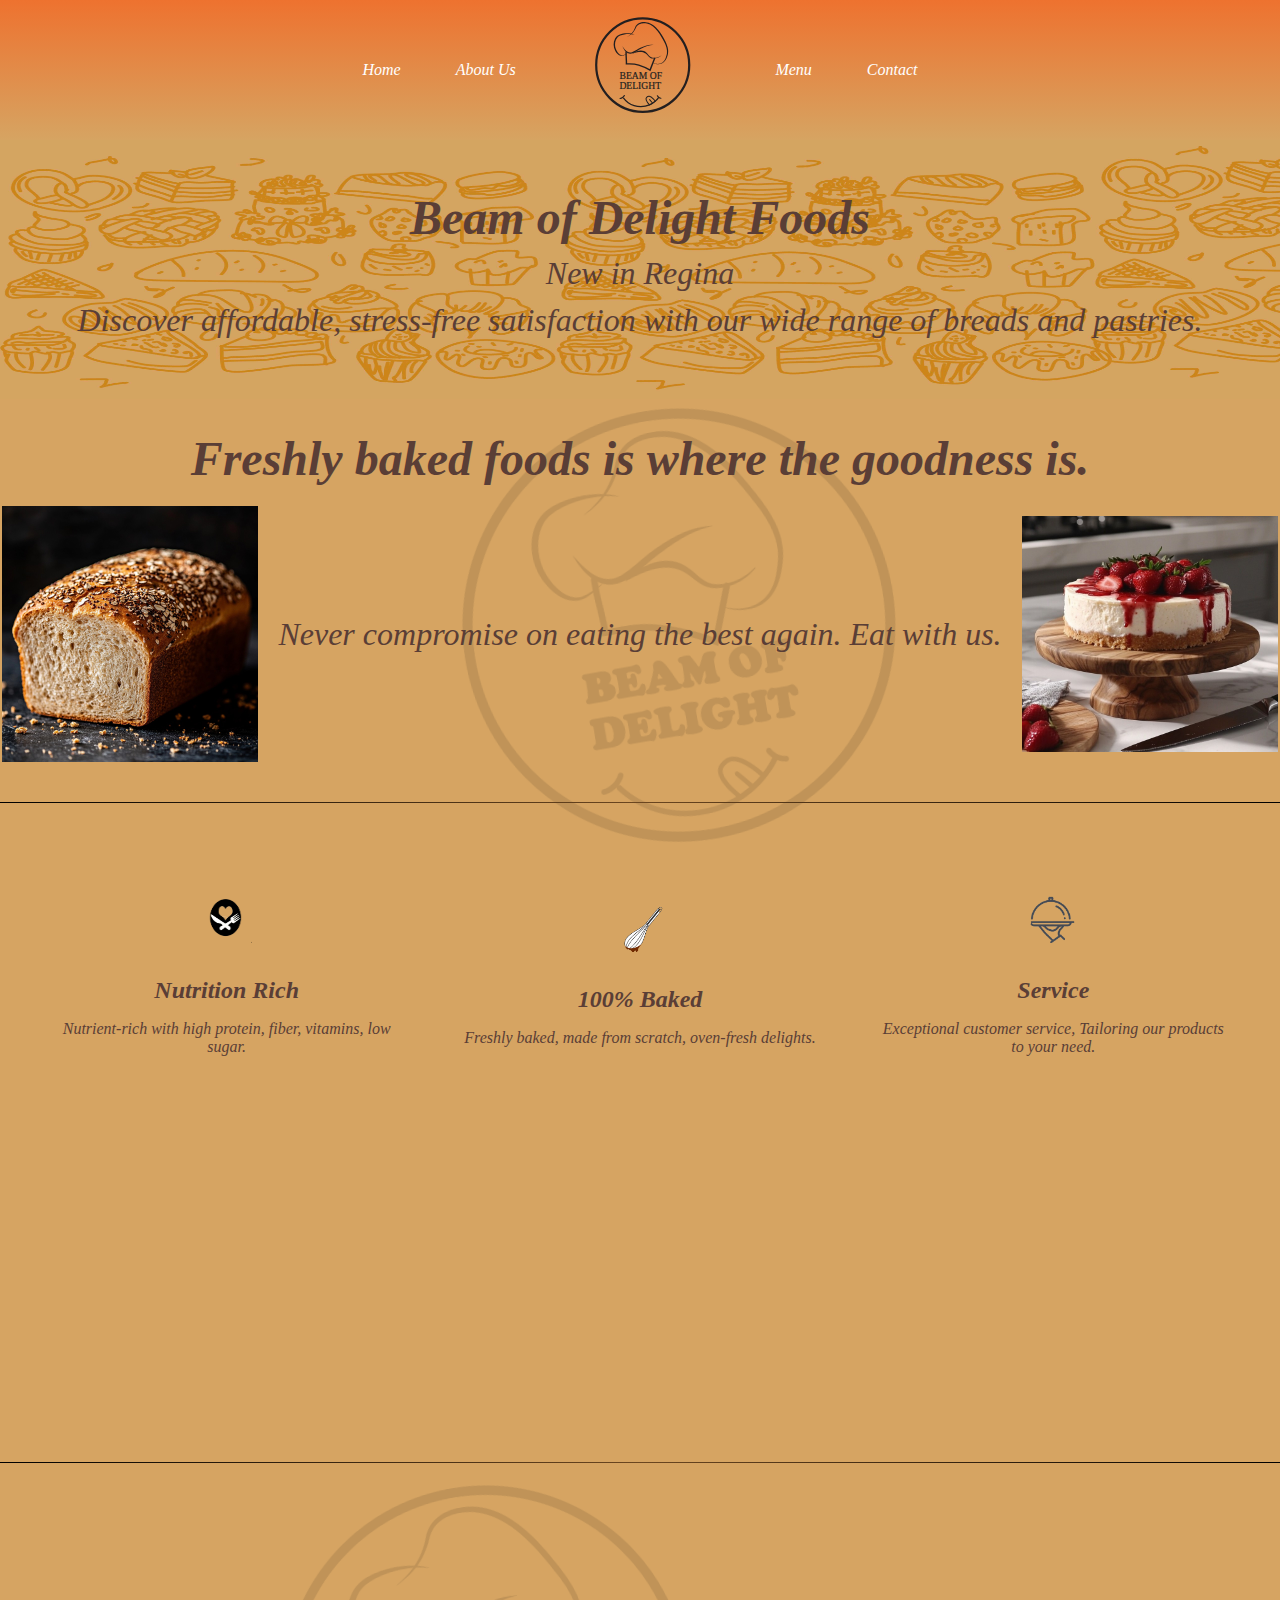
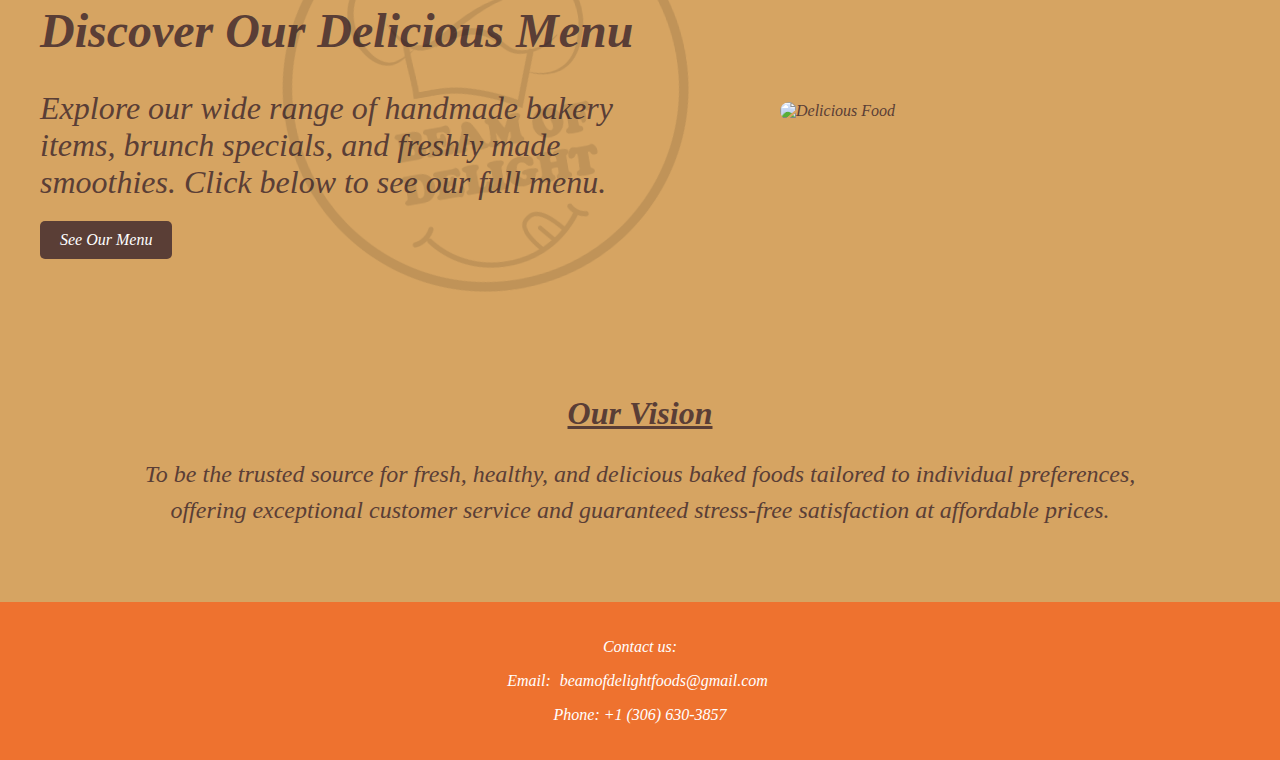
==== index.html @ 85358369 "Add files via upload" ====
<!DOCTYPE html>
<html lang="en">
<head>
    <meta charset="UTF-8">
    <meta name="viewport" content="width=device-width, initial-scale=1.0">
    <title>Beam of Delight</title>
    <link rel="icon" type="image/png" href="bakeryfiles/Correct circle.png">
    <link rel="stylesheet" href="styles.css">
</head>
<body>
    <div id="transition-logo">
        <img src="bakeryfiles/Artboard 1.svg" alt="Your Logo">
      </div>
      
    <header>
       
        <nav> 
            <div class="menu-icon" onclick="toggleMenu()">&#9776;</div>
             <ul class="nav-links"> 
                <li><a href="index.html">Home</a></li>
                 <li><a href="about.html">About Us</a></li> 
                </ul> <img src="bakeryfiles/Artboard 1.svg" alt="Logo" class="nav-logo"> 
                <ul class="nav-links"> <li><a href="menu.html">Menu</a></li> 
                    <li><a href="contact.html">Contact</a></li> </ul> </nav>
    </header>

    <section class="welcome">
        <h1>Beam of Delight Foods</h1>
        <p>New in Regina</p>
        <p>Discover affordable, stress-free satisfaction with our wide range of breads and pastries.</p>
    </section>

    <section class="message">
        <h1>Freshly baked foods is where the goodness is.</h1>
        <div class="image-container">
            <!-- Left Image -->
            <img src="bakeryfiles/StockCake-Fresh Baked Bread_1734653834.jpg" alt="Image 1" class="image left">
            <!-- Text Paragraph -->
            <p>Never compromise on eating the best again. Eat with us.</p>
            <!-- Right Image -->
            <img src="bakeryfiles/StockCake-Strawberry Cheesecake Dessert_1734653889.jpg" alt="Image 2" class="image right">
        </div>
           <img  src="bakeryfiles/Artboard 1.png" alt="Translucent Background 2" class="translucent-background-2">
       
    </section>
    
    <hr class="section-divider">
    <section class="features">
        <div class="features-section">
            <div class="feature">
                <img src="bakeryfiles/nutrient.png" alt="Nutrition Icon" class="feature-icon">
                <h2 class="feature-title">Nutrition Rich</h2>
                <p class="feature-description">Nutrient-rich with high protein, fiber, vitamins, low sugar.</p>
            </div>
            <div class="feature">
                <img src="bakeryfiles/baked.png" alt="Baked Icon" class="feature-icon">
                <h2 class="feature-title">100% Baked</h2>
                <p class="feature-description">Freshly baked, made from scratch, oven-fresh delights.</p>
            </div>
            <div class="feature">
                <img src="bakeryfiles/service.png" alt="Service Icon" class="feature-icon">
                <h2 class="feature-title">Service</h2>
                <p class="feature-description">Exceptional customer service, Tailoring our products to your need.</p>
            </div>
        </div>
    </section>
    
    
    <section class="scatter-message">
        <div class="image-scatter-container">
            <img src="bakeryfiles/DALL·E 2024-12-19 19.11.04 - A realistic depiction of a single loaf of bread placed on a blank white background. The bread is golden brown with a crusty surface, showcasing natura.png" alt="Image 1" class="scatter-image image1">
            <img src="bakeryfiles/DALL·E 2024-12-19 19.12.10 - A decorated cupcake with intricate icing swirls, delicate sugar sprinkles, and a vibrant cherry on top. The icing should be soft and smooth, with a mi.png" alt="Image 2" class="scatter-image image2">
            <img src="bakeryfiles/DALL·E 2024-12-19 19.13.24 - A beautifully decorated cinnamon roll on a blank background. The cinnamon roll has a golden-brown, flaky exterior with a swirl of rich, brown cinnamon.png" alt="Image 3" class="scatter-image image3">
            <img src="bakeryfiles/Cookiee.png" alt="Image 4" class="scatter-image image4">
            <img src="bakeryfiles/Sausage roll.png" alt="Image 5" class="scatter-image image5">
            <img src="bakeryfiles/pie.png" alt="Image 6" class="scatter-image image6">
            <p class="hidden-message">
                <span style="font-weight: bold;">Baked</span>
                <span style="color: red; font-style: italic; font-weight: lighter; font-family: cursive;"> with love.</span><br>
               <span style="font-size: 1rem;">It's baking as it should be.</span> 
            </p>
        </div>
    </section>
    <hr class="section-divider">
    <section class="menu-link">
        <div class="menu-link-content">
            <div class="text-content">
                <h2>Discover Our Delicious Menu</h2>
                <p>Explore our wide range of handmade bakery items, brunch specials, and freshly made smoothies. Click below to see our full menu.</p>
                <a href="menu.html" class="menu-button">See Our Menu</a>
            </div>
            <div class="image-content">
                <img src="bakeryfiles/Artboard 1.png" alt="Decorative Background" class="translucent-background">
                <img src="bakeryfiles/food-image.jpg" alt="Delicious Food" class="main-image">
            </div>
        </div>
    </section>
    

    <section class="our-vision">
        <h2>Our Vision</h2>
        <p>To be the trusted source for fresh, healthy, and delicious baked foods tailored to individual preferences, <br>offering exceptional customer service and guaranteed stress-free satisfaction at affordable prices.</p>
    </section>
    

    <footer class="footer">
        <p>Contact us:</p>
        <p>Email: <a href="mailto:beamofdelightfoods@gmail.com">beamofdelightfoods@gmail.com</a></p>
        <p>Phone: +1 (306) 630-3857</p>
    
    </footer>

    <script>
      document.addEventListener('DOMContentLoaded', function () {
    const leftImage = document.querySelector('.image.left');
    const rightImage = document.querySelector('.image.right');
    
    // Add 'visible' class to images after a slight delay for the transition effect
    setTimeout(function () {
        leftImage.classList.add('visible');
        rightImage.classList.add('visible');
    }, 500); // Adjust the delay as needed
});

// Intersection Observer for the scatter section
const scatterSection = document.querySelector('.scatter-message');
const scatterImages = document.querySelectorAll('.scatter-image');
const hiddenMessage = document.querySelector('.hidden-message');

const observerOptions = {
    root: null, // viewport
    rootMargin: '0px',
    threshold: 0.1 // Trigger when 10% of the section is visible
};

const observer = new IntersectionObserver((entries, observer) => {
    entries.forEach(entry => {
        if (entry.isIntersecting) {
            // Add 'scatter' class to images and reveal the hidden message
            scatterImages.forEach(image => {
                image.classList.add('scatter');
            });
            hiddenMessage.classList.add('reveal');
        } else {
            // Reset the images and message when the section is out of view
            scatterImages.forEach(image => {
                image.classList.remove('scatter');
            });
            hiddenMessage.classList.remove('reveal');
        }
    });
}, observerOptions);

observer.observe(scatterSection); // Observe the scatter section

    </script>
    <script>
        function toggleMenu() {
            const navLinks = document.querySelectorAll('.nav-links');
            navLinks.forEach(nav => nav.classList.toggle('active'));
        }

    </script>
    <script>document.addEventListener('DOMContentLoaded', function() {
        const logo = document.getElementById('transition-logo');
        const links = document.querySelectorAll('a');
      
        function showLogo(callback) {
          logo.classList.add('show');
          logo.classList.remove('hide');
          setTimeout(() => {
            logo.classList.add('hold');
            setTimeout(callback, 1000); // Hold for 1 second
          }, 500); // Initial transition duration
        }
      
        function hideLogo() {
          logo.classList.remove('hold');
          setTimeout(() => {
            logo.classList.add('hide');
          }, 1000); // Delay for 1 second before starting the transition to hide
        }
      
        links.forEach(link => {
          link.addEventListener('click', function(event) {
            event.preventDefault();
            const destination = event.target.href;
      
            showLogo(function() {
              window.location.href = destination;
            });
          });
        });
      
        window.addEventListener('load', function() {
          hideLogo();
        });
      });
      
      </script>
    
</body>
</html>
---- styles.css ----
@import url('https://fonts.googleapis.com/css2?family=Garamond:wght@400&display=swap');

body {
    font-family: 'Garamond', serif;
    font-style: italic;
    margin: 0;
    padding: 0;
    background-color: rgb(214, 164, 98);
    color: #5a3e36;
}

header {
    background: linear-gradient(to bottom,  #ee722f, rgb(214, 164, 98)); /* Gradient black */
    position: sticky;
    top: 0;
    z-index: 1000;
    display: flex;
    justify-content: center;
    align-items: center;
    padding: 10px 20px;
}

nav {
    display: flex;
    align-items: center;
    justify-content: center;
    gap: 20px; /* Space between logo and links */
    width: 100%;
}

.nav-links {
    display: flex;
    list-style: none;
    margin: 0;
    padding: 0;
    gap: 15px; /* Spacing between the links */
}

.nav-links li {
    margin: 0;
}

.nav-links a {
    text-decoration: none;
    color: white;
    padding: 10px 20px;
    display: block;
    transition: background-color 0.3s ease;
}

.nav-links a:hover {
    border-radius: 4px;
    text-decoration: underline;
}

.nav-logo {
    height: 120px; /* Increased the logo size */
    max-width: 170px; /* Adjust the width if needed */
}

nav {
    position: relative;
}

.nav-links:first-child {
    margin-right: 10px; /* Adjust to bring left links closer to the logo */
}

.nav-links:last-child {
    margin-left: 10px; /* Adjust to bring right links closer to the logo */
}


.welcome {
    text-align: center;
    padding: 50px 20px;
    background-image: url(bakeryfiles/bakery\ intro.jpg);
    background-position: center;
    background-size: 100% 100%; 
    background-repeat: no-repeat; 
    color:#5a3e36;
}

.welcome h1 {
    margin: 0;
    font-size: 3em;
}

.welcome p {
    margin: 10px 0;
    font-size: 2rem;
}


.footer {
    background-color: #ee722f;
    color: white;
    padding: 20px;
    text-align: center;
}

.footer a {
    color: white;
    text-decoration: none;
    margin: 0 5px;
    transition: color 0.3s ease;
}

.footer a:hover {
    color: #ccc;
}

.message h1 {
    font-size: 3.0rem;
    margin-bottom: 20px;
    text-align: center; /* Center align the header */
    
}

.image-container {
    display: flex;
    justify-content: center;
    align-items: center;
    gap: 20px;
}

.image-container p {
    font-size: 2rem; /* Make the paragraph text smaller */
    text-align: center;
}

.image-container .image {
    width: 0; /* Start with zero width */
    gap: 50px;
    height: auto;
    opacity: 0; /* Start with zero opacity */
    transition: width 1s ease-in-out, opacity 1s ease-in-out; /* Smooth transition for width and opacity */
}

.image-container .left {
    transform: translateX(-20px); /* Slide in from the left */
}

.image-container .right {
    transform: translateX(20px); /* Slide in from the right */
}

.image-container .visible {
    width: 20%; /* Final width of the image */
    opacity: 1; /* Final opacity of the image */
    transform: translateX(0); /* Final position */
}

.translucent-background-2 {
    position: absolute;
    top: 0;
    left: 20%;
    width: 60%;
    height: 60%;
    padding-top: 380px;
    height: auto;
    opacity: 0.1; /* Subtle transparency for a lightweight visual */
    transform: rotate(-10deg);
    z-index: -1; /* Ensures it remains below foreground content */
}

/* Scatter Message Section */
.scatter-message {
    padding: 50px 20px;
    text-align: center;
}

.image-scatter-container {
    position: relative;
    display: flex; /* Use flexbox to center the images */
    justify-content: center; /* Horizontally center the images */
    align-items: center; /* Vertically center the images */
    height: 200px; /* Adjust height as needed */
    width: 100%; /* Make sure the container takes up full width */
}

.scatter-image {
    position: absolute;
    width: 70px;
    height: 70px;
    transition: transform 1s ease-in-out, opacity 1s ease-in-out;
    opacity: 0; /* Start hidden */
}

/* Hidden message initially hidden */
.hidden-message {
    font-size: 2em;
    opacity: 0;
    transition: opacity 1s ease-in-out;
}

/* Scatter effect */
.scatter-image.scatter.image1 { transform: translate(-150px, -150px); opacity: 1; }
.scatter-image.scatter.image2 { transform: translate(150px, -150px); opacity: 1; }
.scatter-image.scatter.image3 { transform: translate(-150px, 150px); opacity: 1; }
.scatter-image.scatter.image4 { transform: translate(150px, 150px); opacity: 1; }
.scatter-image.scatter.image5 { transform: translate(-150px, 0); opacity: 1; }
.scatter-image.scatter.image6 { transform: translate(150px, 0); opacity: 1; }

.hidden-message.reveal { opacity: 1; }

/* Left and Right Images */
.image.left, .image.right {
    opacity: 0;
    transition: opacity 1s ease-in-out;
}

.image.left.visible, .image.right.visible {
    opacity: 1;
}

/* Styling for other sections */
.welcome h1, .message h1, .footer p {
    text-align: center;
}
.features-section {
    display: flex;
    justify-content: space-around;
    align-items: center;
    background-color: rgb(214, 164, 98);
    padding: 40px 20px;
    text-align: center;
}

.feature {
    width: 30%;
    padding: 10px;
    box-sizing: border-box;
}

.feature-icon {
    width: 50px;
    height: 50px;
    margin-bottom: 10px;
}

.feature-title {
    font-size: 1.5em;
    font-weight: bold;
    margin-bottom: 10px;
    color: #5a3e36;
}

.feature-description {
    font-size: 1em;
    color:#5a3e36;
}
.our-vision {
    background-color: rgb(214, 164, 98);
    color:#5a3e36;
    padding: 50px 20px;
    text-align: center;
}

.our-vision h2 {
    font-size: 2rem;
    font-weight: bold;
    margin-bottom: 20px;
    text-decoration: underline;
}

.our-vision p {
    font-size: 1.5rem;
    line-height: 1.5;
}
.section-divider { border: 0; height: 1px; background: #333; background-image: linear-gradient(to right, #000000, #6c4720, #000000); margin: 40px 0; }
.menu-link {
    display: flex;
    align-items: center;
    justify-content: space-between;
    padding: 40px 20px;
    background-color: rgb(214, 164, 98);
}

.menu-link-content {
    display: flex;
    justify-content: space-between;
    align-items: center;
    width: 100%;
}

.text-content {
    flex: 1;
    padding: 20px;
}

.text-content h2 {
    font-size: 3rem;
    color: #5a3e36;
    margin-bottom: 10px;
}

.text-content p {
    font-size: 2rem;
    color: #5a3e36;
    margin-bottom: 20px;
}

.menu-button {
    display: inline-block;
    padding: 10px 20px;
    background-color: #5a3e36;
    color: #fff;
    text-decoration: none;
    border-radius: 5px;
    transition: background-color 0.3s ease;
    cursor: pointer; /* Use 'pointer' to indicate interactivity */
}

.menu-button:hover {
    background-color: #9e6954;
    text-decoration: underline;
}

.image-content {
    flex: 1;
    position: relative;
    display: flex;
    justify-content: center;
    align-items: center;
}

.translucent-background {
    position: absolute;
    left: -90%; /* Move the image to the left */
    width: 120%; /* Increase the width of the image */
    height: auto;
    opacity: 0.1;
    transform: rotate(-10deg);
    z-index: 1;
}

.main-image {
    position: relative;
    width: 60%;
    height: auto;
    border-radius: 10px;
    z-index: 2;
}














/* Responsive styling */
.menu-icon {
    display: none;
    font-size: 30px;
    cursor: pointer;
}

@media (max-width: 768px) {
    .nav-links {
        display: none;
        flex-direction: column;
        width: 100%;
        text-align: center;
    }

    .nav-links li {
        width: 100%;
        margin: 0;
    }

    .nav-logo {
        display: block;
        margin: 0 auto;
    }

    .menu-icon {
        display: block;
    }

    .nav-links.active {
        display: flex;
    }
}

.scrolled {
    background-color: #000; /* Change navbar background color when scrolled */
}
#transition-logo {
    position: fixed;
    top: 0;
    left: 0;
    width: 100%;
    height: 100%;
    background: rgb(214, 164, 98);
    display: flex;
    align-items: center;
    justify-content: center;
    z-index: 9999;
    transform: translateX(-100%); /* Start off-screen */
    transition: transform 0.5s ease-in-out;
}

#transition-logo.show {
    transform: translateX(0); /* Fully visible */
}

#transition-logo.hold {
    transform: translateX(0);
    transition: none; /* Hold state without animation */
}

#transition-logo.hide {
    transform: translateX(-100%); /* Slide out to the right */
    transition: transform 0.5s ease-in-out;
}

#transition-logo img {
    max-width: 500px; /* Adjust as needed */
}
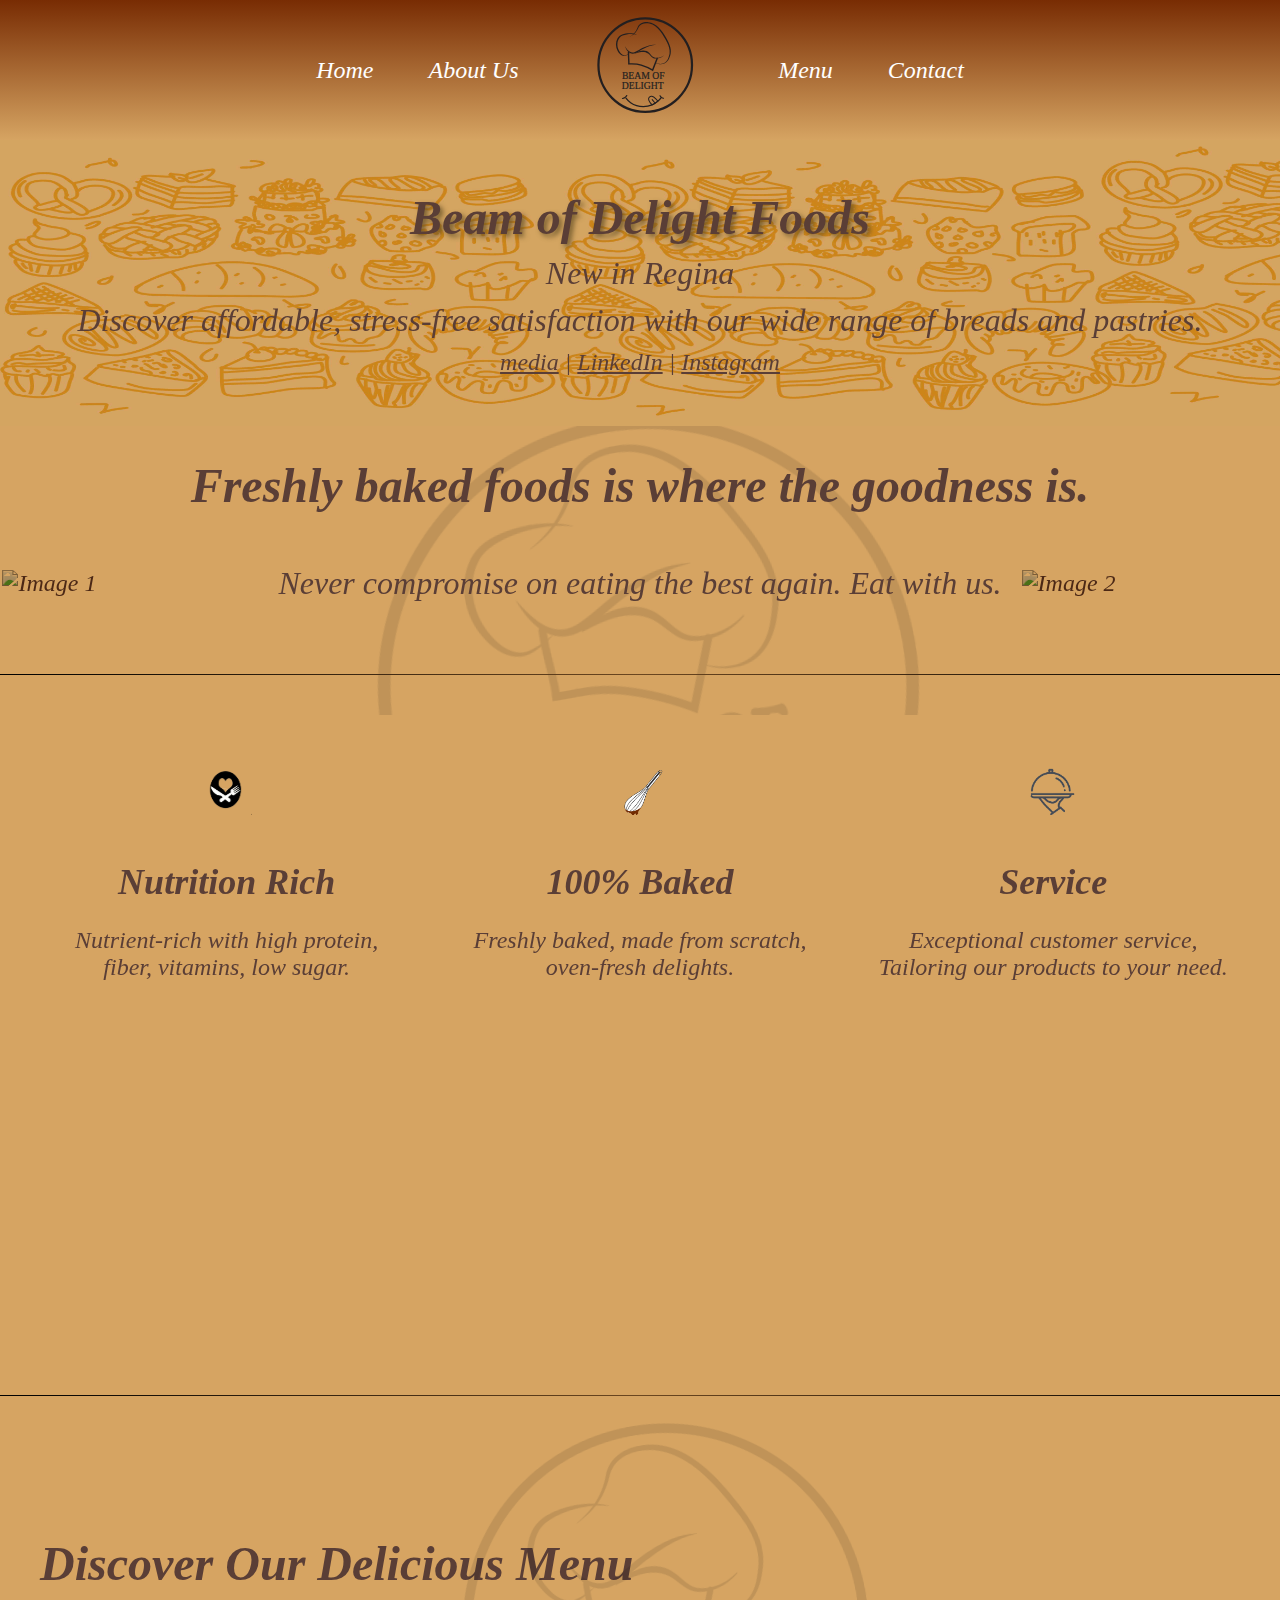
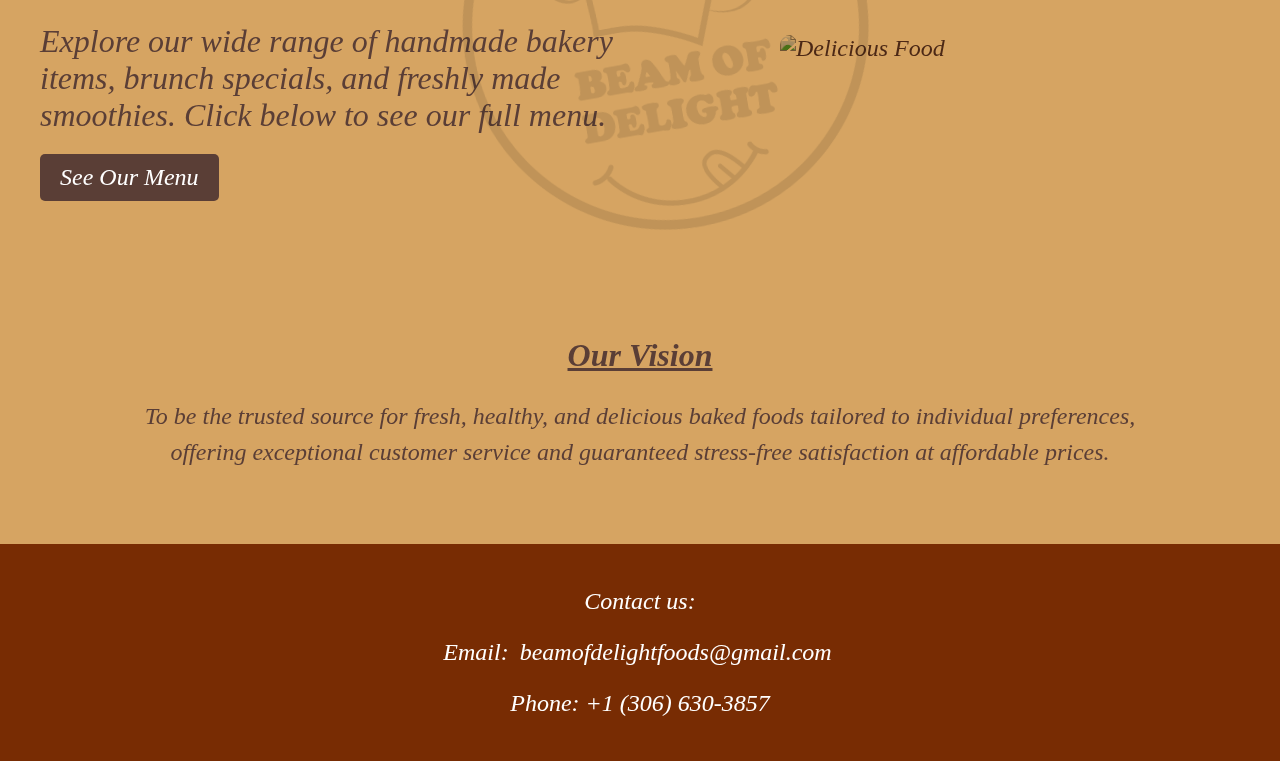
==== commit 3a55e2db: "Add files via upload" ====
--- a/index.html
+++ b/index.html
@@ -25,20 +25,29 @@
     </header>
 
     <section class="welcome">
-        <h1>Beam of Delight Foods</h1>
+        <h1 style="font-size: 100px; text-shadow: 3px 3px 5px rgba(103, 81, 39, 0.799); font-size: clamp(3rem, 2vw, 1.5rem);
+        ">Beam of Delight Foods</h1>
         <p>New in Regina</p>
         <p>Discover affordable, stress-free satisfaction with our wide range of breads and pastries.</p>
+        <div class="social-links">
+            <a href="https://pin.it/3vI54Kjdi" target="_blank" style="color:  #5a3e36;">media</a> |
+            <a href="https://www.linkedin.com" target="_blank" style="color:  #5a3e36;">LinkedIn</a> |
+            <a href="https://www.instagram.com" target="_blank" style="color:  #5a3e36;">Instagram</a> 
+        
+        </div>
     </section>
 
     <section class="message">
         <h1>Freshly baked foods is where the goodness is.</h1>
         <div class="image-container">
             <!-- Left Image -->
-            <img src="bakeryfiles/StockCake-Fresh Baked Bread_1734653834.jpg" alt="Image 1" class="image left">
+            <img src="foodimg/bakery aesthetic.jpg" alt="Image 1" class="image left" style="transition: transform 0.3s ease-in-out;
+    mix-blend-mode: multiply; ">
             <!-- Text Paragraph -->
             <p>Never compromise on eating the best again. Eat with us.</p>
             <!-- Right Image -->
-            <img src="bakeryfiles/StockCake-Strawberry Cheesecake Dessert_1734653889.jpg" alt="Image 2" class="image right">
+            <img src="foodimg/baguette 2.jpg" alt="Image 2" class="image right" style="transition: transform 0.3s ease-in-out;
+    mix-blend-mode: multiply; ">
         </div>
            <img  src="bakeryfiles/Artboard 1.png" alt="Translucent Background 2" class="translucent-background-2">
        
@@ -90,8 +99,9 @@
                 <a href="menu.html" class="menu-button">See Our Menu</a>
             </div>
             <div class="image-content">
-                <img src="bakeryfiles/Artboard 1.png" alt="Decorative Background" class="translucent-background">
-                <img src="bakeryfiles/food-image.jpg" alt="Delicious Food" class="main-image">
+                <img src="bakeryfiles/Artboard 1.png" alt="Decorative Background" class="translucent-background" >
+                <img src="foodimg/baguette 3.jpg" alt="Delicious Food" class="main-image" style="transition: transform 0.3s ease-in-out;
+    mix-blend-mode: multiply; ">
             </div>
         </div>
     </section>
@@ -170,7 +180,7 @@
           logo.classList.remove('hide');
           setTimeout(() => {
             logo.classList.add('hold');
-            setTimeout(callback, 1000); // Hold for 1 second
+            setTimeout(callback, 300); // Hold for 1 second
           }, 500); // Initial transition duration
         }
       
@@ -178,7 +188,7 @@
           logo.classList.remove('hold');
           setTimeout(() => {
             logo.classList.add('hide');
-          }, 1000); // Delay for 1 second before starting the transition to hide
+          }, 300); // Delay for 1 second before starting the transition to hide
         }
       
         links.forEach(link => {
--- a/styles.css
+++ b/styles.css
@@ -8,9 +8,12 @@
     background-color: rgb(214, 164, 98);
     color: #5a3e36;
 }
+body {
+    font-size: clamp(1rem, 2vw, 1.5rem);
+}
 
 header {
-    background: linear-gradient(to bottom,  #ee722f, rgb(214, 164, 98)); /* Gradient black */
+    background: linear-gradient(to bottom,  #782c03, rgb(214, 164, 98)); /* Gradient black */
     position: sticky;
     top: 0;
     z-index: 1000;
@@ -93,7 +96,7 @@
 
 
 .footer {
-    background-color: #ee722f;
+    background-color: #782c03;
     color: white;
     padding: 20px;
     text-align: center;
@@ -153,15 +156,26 @@
 
 .translucent-background-2 {
     position: absolute;
+    align-content: center;
     top: 0;
-    left: 20%;
-    width: 60%;
-    height: 60%;
+    left: 10%;
+    width: 75%;
+    height: 75%;
     padding-top: 380px;
     height: auto;
     opacity: 0.1; /* Subtle transparency for a lightweight visual */
     transform: rotate(-10deg);
     z-index: -1; /* Ensures it remains below foreground content */
+}
+.translucent-background {
+    position: absolute;
+    left: -60%; /* Move the image to the left */
+    width: 120%; /* Increase the width of the image */
+    height: auto;
+    opacity: 0.1;
+    transform: rotate(-10deg);
+    z-index: 1;
+    align-content: center;
 }
 
 /* Scatter Message Section */
@@ -325,15 +339,6 @@
     align-items: center;
 }
 
-.translucent-background {
-    position: absolute;
-    left: -90%; /* Move the image to the left */
-    width: 120%; /* Increase the width of the image */
-    height: auto;
-    opacity: 0.1;
-    transform: rotate(-10deg);
-    z-index: 1;
-}
 
 .main-image {
     position: relative;
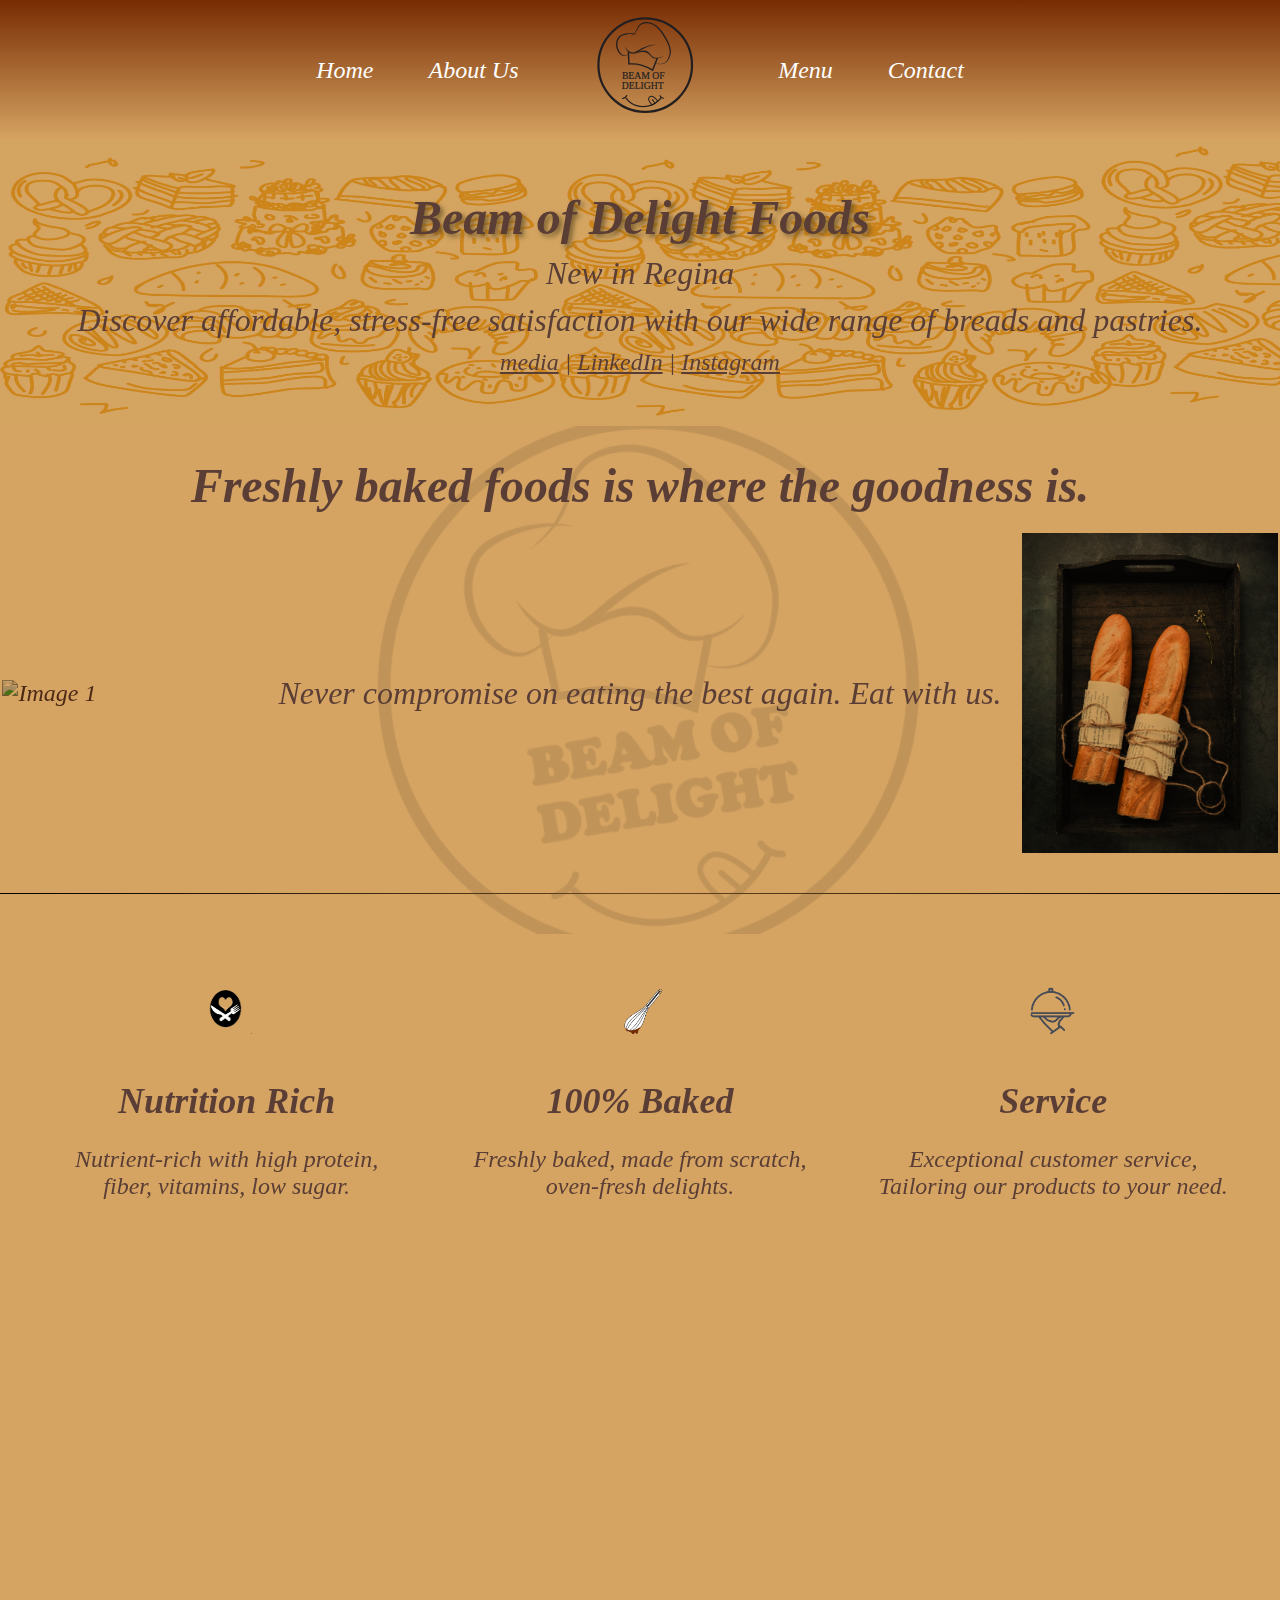
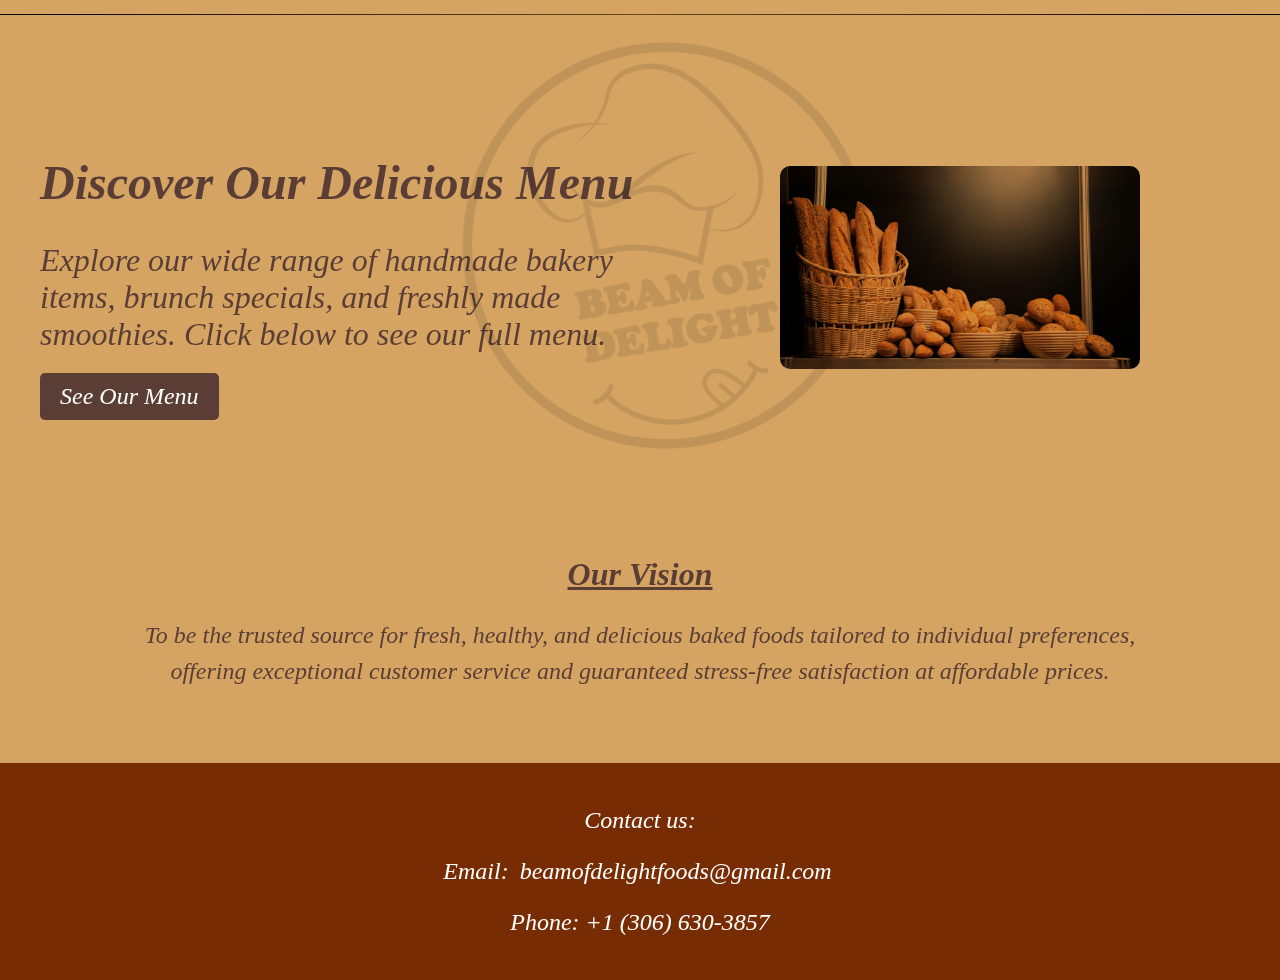
==== commit 974fbdfb: "Add files via upload" ====
--- a/index.html
+++ b/index.html
@@ -168,6 +168,7 @@
         function toggleMenu() {
             const navLinks = document.querySelectorAll('.nav-links');
             navLinks.forEach(nav => nav.classList.toggle('active'));
+            document.body.classList.toggle("no-scroll"); 
         }
 
     </script>
--- a/styles.css
+++ b/styles.css
@@ -10,6 +10,9 @@
 }
 body {
     font-size: clamp(1rem, 2vw, 1.5rem);
+}
+.no-scroll {
+    overflow: hidden;
 }
 
 header {
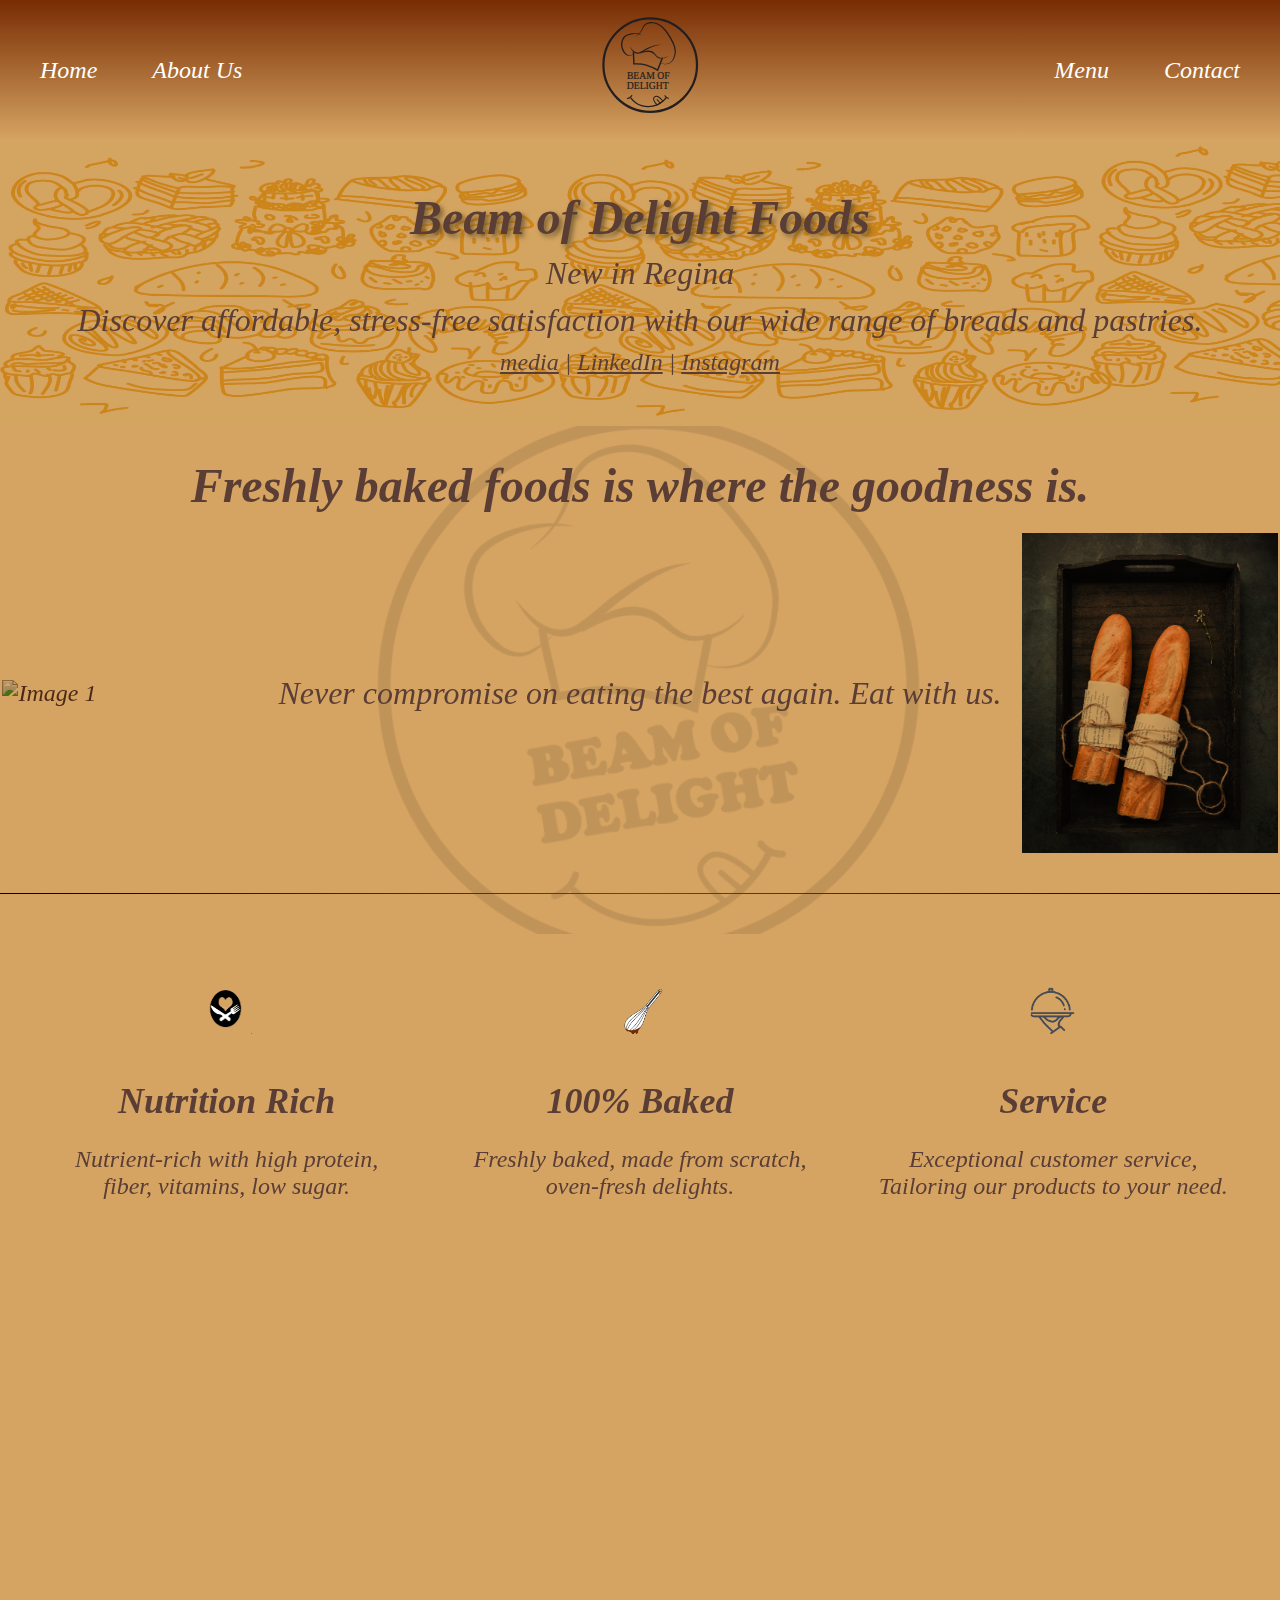
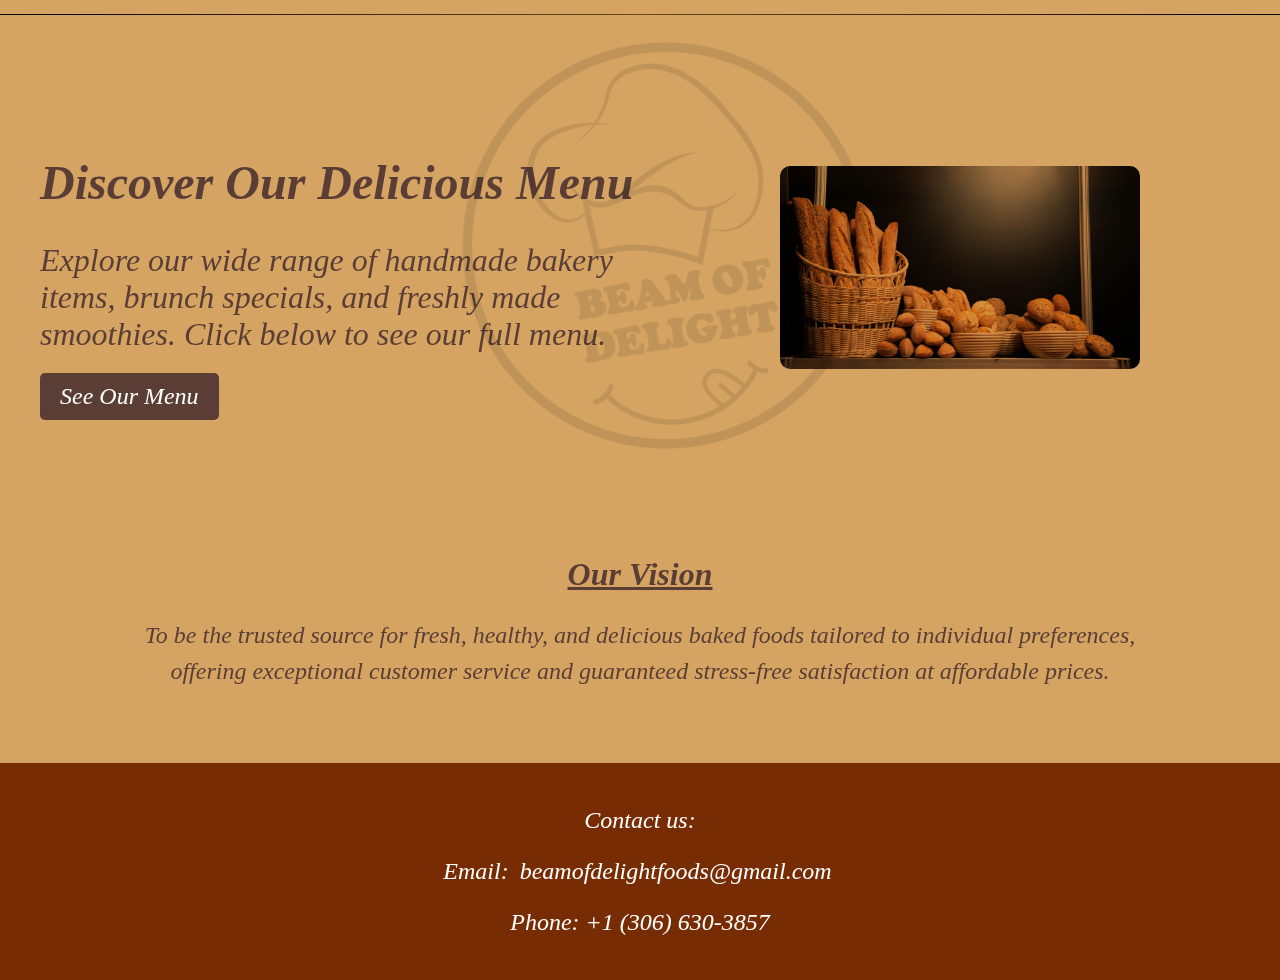
==== commit c5256215: "Add files via upload" ====
--- a/index.html
+++ b/index.html
@@ -13,15 +13,33 @@
       </div>
       
     <header>
-       
-        <nav> 
-            <div class="menu-icon" onclick="toggleMenu()">&#9776;</div>
-             <ul class="nav-links"> 
+        <nav>
+            <div class="menu-icon" onclick="toggleMenu()">
+                <div class="bar"></div>
+                <div class="bar"></div>
+                <div class="bar"></div>
+            </div>
+        
+            <ul class="nav-links">
                 <li><a href="index.html">Home</a></li>
-                 <li><a href="about.html">About Us</a></li> 
-                </ul> <img src="bakeryfiles/Artboard 1.svg" alt="Logo" class="nav-logo"> 
-                <ul class="nav-links"> <li><a href="menu.html">Menu</a></li> 
-                    <li><a href="contact.html">Contact</a></li> </ul> </nav>
+                <li><a href="about.html">About Us</a></li>
+            </ul>
+        
+            <img src="bakeryfiles/Artboard 1.svg" alt="Logo" class="nav-logo">
+        
+            <ul class="nav-links">
+                <li><a href="menu.html">Menu</a></li>
+                <li><a href="contact.html">Contact</a></li>
+            </ul>
+        
+            <ul class="dropdown-content">
+                <li><a href="index.html">Home</a></li>
+                <li><a href="about.html">About Us</a></li>
+                <li><a href="menu.html">Menu</a></li>
+                <li><a href="contact.html">Contact</a></li>
+            </ul>
+        </nav>
+        
     </header>
 
     <section class="welcome">
@@ -164,14 +182,25 @@
 observer.observe(scatterSection); // Observe the scatter section
 
     </script>
-    <script>
-        function toggleMenu() {
-            const navLinks = document.querySelectorAll('.nav-links');
-            navLinks.forEach(nav => nav.classList.toggle('active'));
-            document.body.classList.toggle("no-scroll"); 
-        }
-
-    </script>
+   <script>
+    function toggleMenu() {
+        const navLinks = document.querySelector('.dropdown-content'); // Dropdown menu
+        const hamburger = document.querySelector('.menu-icon'); // Hamburger icon
+        const body = document.body; // Body element to prevent scrolling when menu is open
+        
+        // Toggle visibility of the dropdown menu
+        navLinks.classList.toggle('show'); // Show or hide the dropdown
+
+        // Toggle hamburger icon transformation (turn it into an "X" when clicked)
+        hamburger.classList.toggle('active');
+
+        // Prevent scrolling when the menu is open
+        body.classList.toggle("no-scroll");
+    }
+</script>
+
+
+    
     <script>document.addEventListener('DOMContentLoaded', function() {
         const logo = document.getElementById('transition-logo');
         const links = document.querySelectorAll('a');
--- a/styles.css
+++ b/styles.css
@@ -11,12 +11,40 @@
 body {
     font-size: clamp(1rem, 2vw, 1.5rem);
 }
-.no-scroll {
-    overflow: hidden;
-}
-
+/* Hamburger Menu Icon */
+.menu-icon {
+    cursor: pointer;
+    display: flex;
+    flex-direction: column;
+    justify-content: space-between;
+    width: 30px;
+    height: 20px;
+    transition: transform 0.3s ease;  /* Smooth transition for icon */
+}
+
+.bar {
+    margin: 2PX;
+    height: 4px;
+    background-color: #333;
+    transition: all 0.3s ease;  /* Smooth transition for bars */
+}
+
+/* When the hamburger menu is active, change the bars to form an "X" */
+.menu-icon.active .bar:nth-child(1) {
+    transform: rotate(45deg) translateY(6px);
+}
+
+.menu-icon.active .bar:nth-child(2) {
+    opacity: 0;
+}
+
+.menu-icon.active .bar:nth-child(3) {
+    transform: rotate(-45deg) translateY(-6px);
+}
+
+/* Header Styles */
 header {
-    background: linear-gradient(to bottom,  #782c03, rgb(214, 164, 98)); /* Gradient black */
+    background: linear-gradient(to bottom, #782c03, rgb(214, 164, 98)); /* Gradient black */
     position: sticky;
     top: 0;
     z-index: 1000;
@@ -26,22 +54,25 @@
     padding: 10px 20px;
 }
 
+/* Main Navigation Styles */
 nav {
     display: flex;
     align-items: center;
-    justify-content: center;
-    gap: 20px; /* Space between logo and links */
+    justify-content: space-between; /* Adjust spacing between elements */
     width: 100%;
-}
-
+    position: relative;
+}
+
+/* Navigation Links */
 .nav-links {
     display: flex;
     list-style: none;
     margin: 0;
     padding: 0;
-    gap: 15px; /* Spacing between the links */
-}
-
+    gap: 15px; /* Space between links */
+}
+
+/* Individual Nav Links */
 .nav-links li {
     margin: 0;
 }
@@ -59,21 +90,76 @@
     text-decoration: underline;
 }
 
+/* Logo Styling */
 .nav-logo {
-    height: 120px; /* Increased the logo size */
-    max-width: 170px; /* Adjust the width if needed */
-}
+    height: 120px; /* Adjusted logo size */
+    max-width: 170px;
+}
+
+/* Dropdown Menu Styles */
+.dropdown-content {
+    display: none; /* Hide dropdown by default */
+    flex-direction: column; /* Stack items vertically */
+    position: absolute; /* Position dropdown relative to parent */
+    background-color: #b87e28; /* Background color */
+    min-width: 70px;
+    top: 80px; /* Adjust dropdown position */
+    left: 0;
+    margin: 0;
+    padding: 0;
+    opacity: 0; /* Ensure it's hidden */
+    transition: opacity 0.3s ease;
+}
+
+.dropdown-content.show {
+    display: flex;
+    opacity: 70%; /* Fade in dropdown */
+}
+
+.dropdown-content li {
+    padding: 10px 20px;
+    list-style: none;
+}
+
+.dropdown-content a {
+    padding: 10px 20px;
+    color: black;
+    text-decoration: none;
+}
+
+/* Prevent scrolling when menu is open */
+
+
+/* Media Queries for Responsive Design */
+@media (min-width: 769px) {
+    .menu-icon {
+        display: none; /* Hide menu icon on large screens */
+    }
+    .dropdown-content {
+        display: none; /* Hide dropdown on large screens */
+    }
+}
+
+@media (max-width: 768px) {
+    .nav-links {
+        display: none; /* Hide normal links on small screens */
+    }
+    .menu-icon {
+        display: block; /* Show hamburger icon on small screens */
+    }
+}
+
 
 nav {
     position: relative;
 }
 
 .nav-links:first-child {
-    margin-right: 10px; /* Adjust to bring left links closer to the logo */
+    margin-right: 20px; /* Adjust to bring left links closer to the logo */
 }
 
 .nav-links:last-child {
-    margin-left: 10px; /* Adjust to bring right links closer to the logo */
+    margin-left: 20px; /* Adjust to bring right links closer to the logo */
 }
 
 
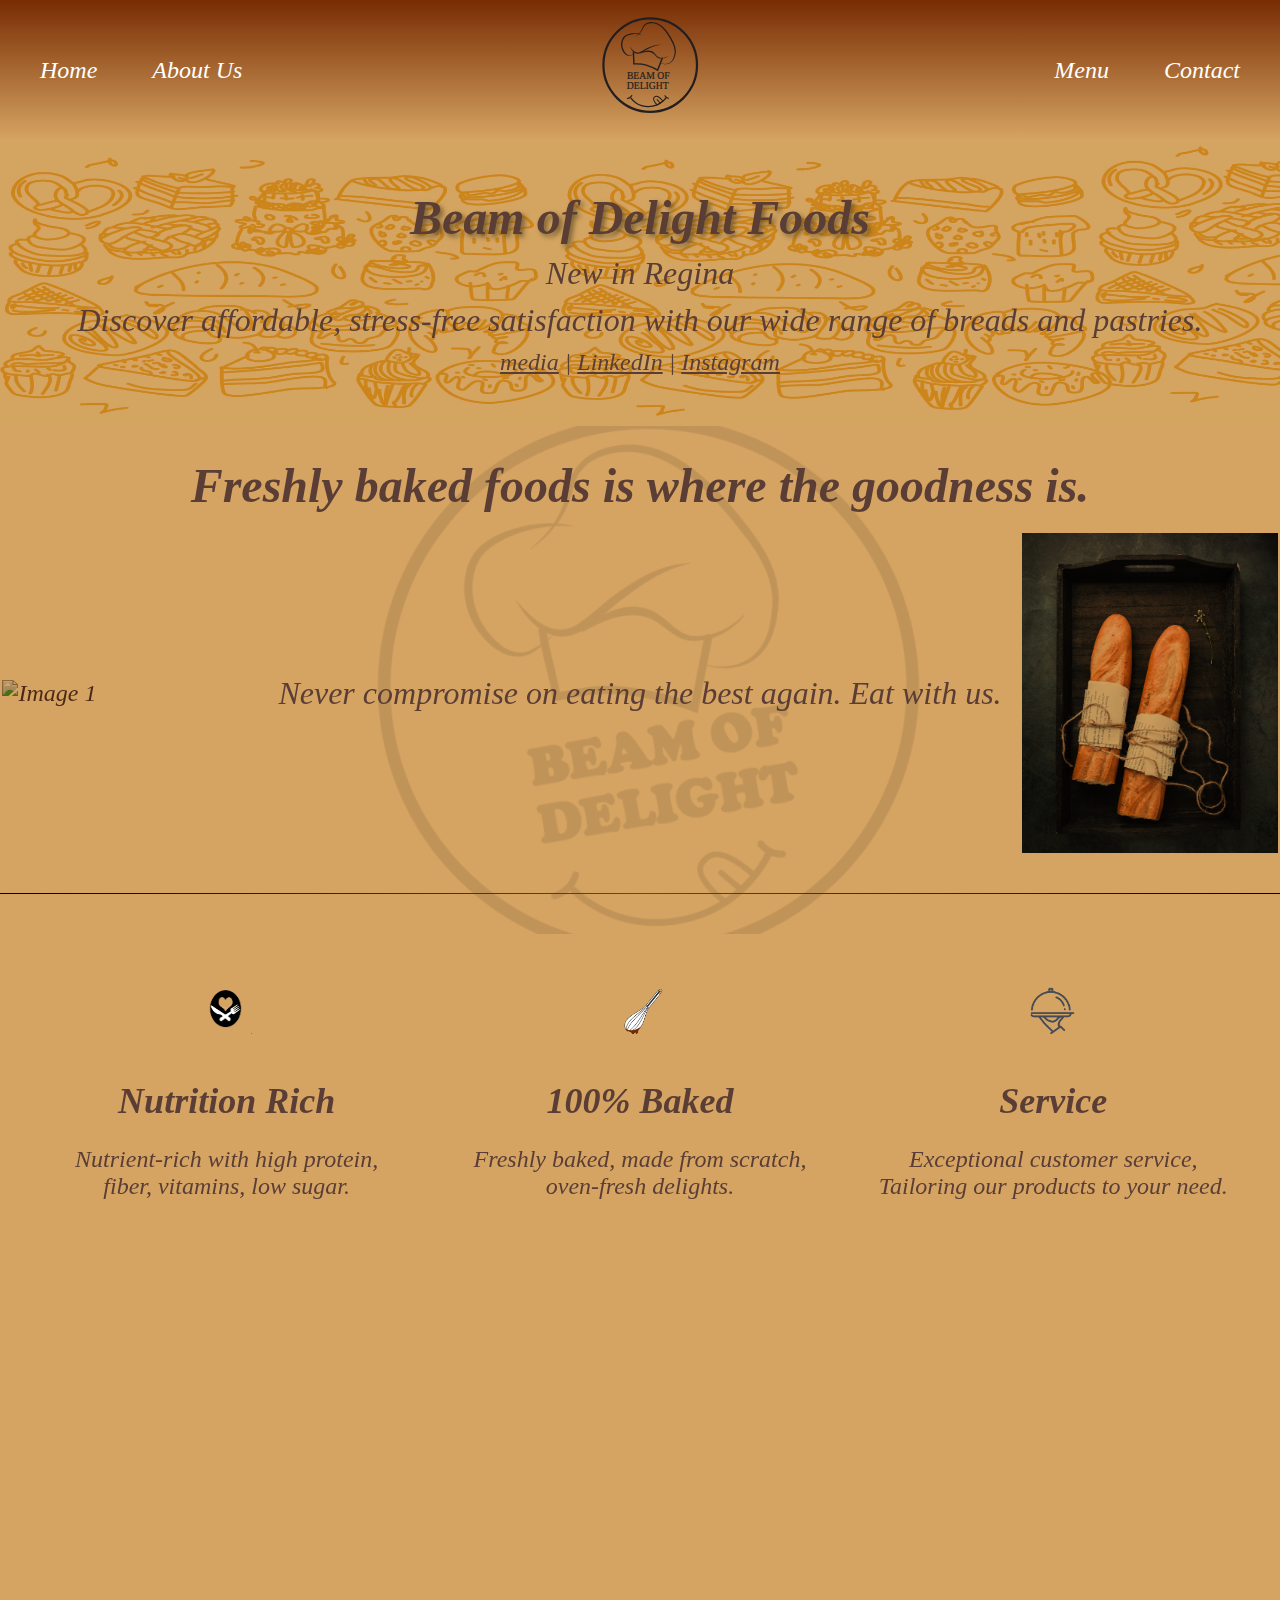
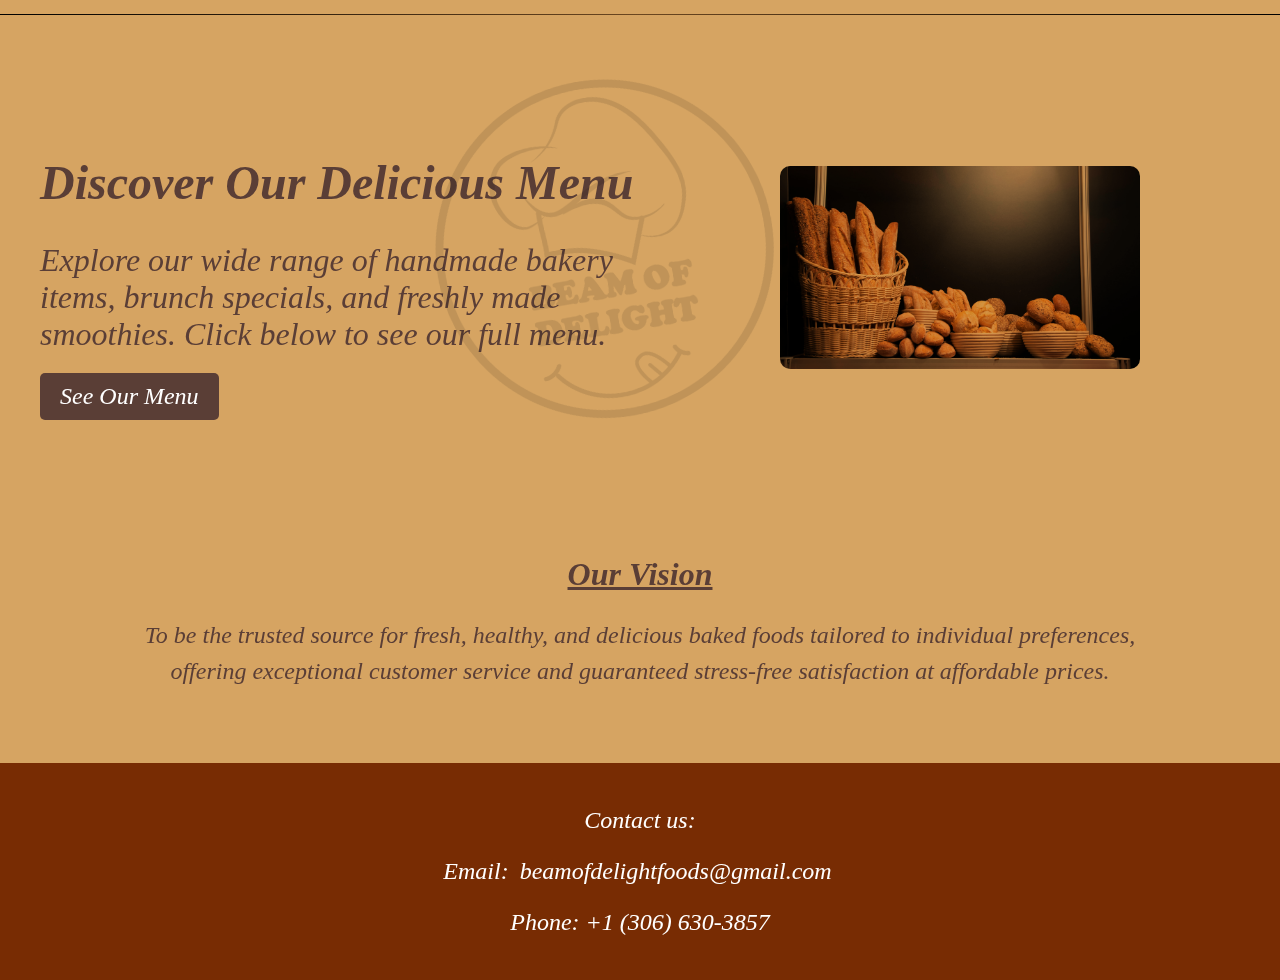
==== commit 14c2597e: "Add files via upload" ====
--- a/index.html
+++ b/index.html
@@ -1,13 +1,13 @@
 <!DOCTYPE html>
-<html lang="en">
-<head>
+<html lang="en" style=" overflow-x: hidden;  width: 100%;margin: 0;">
+<head style=" overflow-x: hidden;">
     <meta charset="UTF-8">
     <meta name="viewport" content="width=device-width, initial-scale=1.0">
     <title>Beam of Delight</title>
     <link rel="icon" type="image/png" href="bakeryfiles/Correct circle.png">
     <link rel="stylesheet" href="styles.css">
 </head>
-<body>
+<body style=" overflow-x: hidden;" >
     <div id="transition-logo">
         <img src="bakeryfiles/Artboard 1.svg" alt="Your Logo">
       </div>
--- a/styles.css
+++ b/styles.css
@@ -7,6 +7,7 @@
     padding: 0;
     background-color: rgb(214, 164, 98);
     color: #5a3e36;
+    overflow-x: hidden;
 }
 body {
     font-size: clamp(1rem, 2vw, 1.5rem);
@@ -20,6 +21,9 @@
     width: 30px;
     height: 20px;
     transition: transform 0.3s ease;  /* Smooth transition for icon */
+}
+body, html {
+    overflow-x: hidden; /* Prevent horizontal scrolling */
 }
 
 .bar {
@@ -472,7 +476,7 @@
 
     .nav-logo {
         display: block;
-        margin: 0 auto;
+        margin: 0;
     }
 
     .menu-icon {
@@ -519,3 +523,7 @@
 #transition-logo img {
     max-width: 500px; /* Adjust as needed */
 }
+img {
+    max-width: 100%;
+    height: auto;
+}
